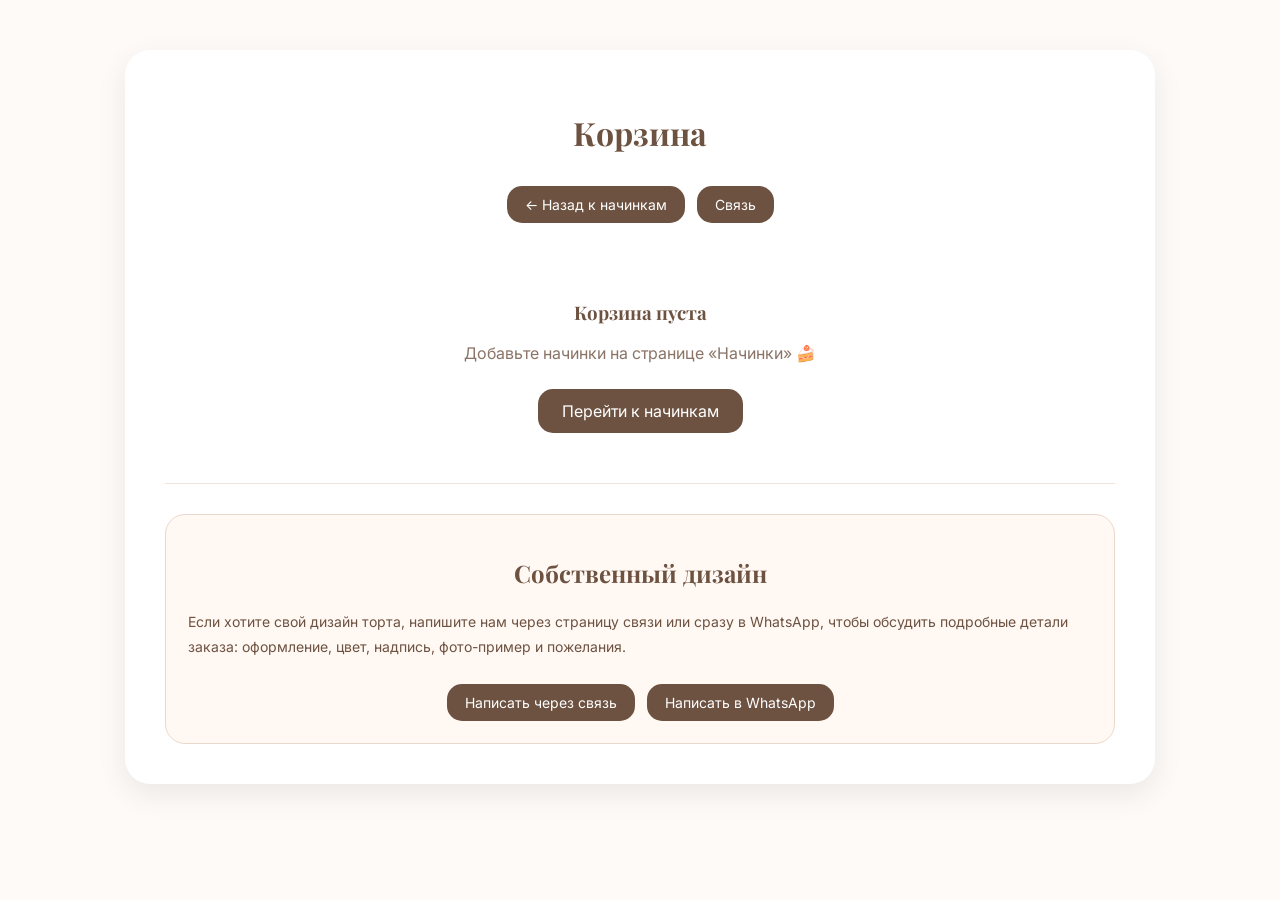
==== cart.html @ 2fea01f6 "Add files via upload" ====
<!DOCTYPE html>
<html lang="ru">
<head>
  <meta charset="UTF-8">
  <title>Корзина — Шекер</title>
  <meta name="viewport" content="width=device-width, initial-scale=1.0">

  <link href="https://fonts.googleapis.com/css2?family=Inter:wght@400;500;600&family=Playfair+Display:wght@600&display=swap" rel="stylesheet">

  <style>
    body {
      margin: 0;
      font-family: 'Inter', sans-serif;
      background: #fdfaf8;
      color: #6d5241;
    }

    .wrapper {
      max-width: 950px;
      margin: 50px auto;
      background: white;
      border-radius: 25px;
      padding: 40px;
      box-shadow: 0 10px 30px rgba(0,0,0,0.08);
    }

    h1, h2, h3 {
      text-align: center;
      font-family: 'Playfair Display', serif;
    }

    .top-actions {
      display: flex;
      justify-content: center;
      gap: 12px;
      flex-wrap: wrap;
      margin: 18px 0 28px;
    }

    .btn {
      padding: 12px 24px;
      background: #6d5241;
      color: white;
      border: none;
      border-radius: 15px;
      font-size: 16px;
      cursor: pointer;
      margin-top: 10px;
      display: inline-block;
      text-decoration: none;
      transition: 0.2s ease;
    }

    .btn:hover {
      background: #5a4032;
    }

    .btn-small {
      padding: 10px 18px;
      font-size: 14px;
    }

    .btn-light {
      background: #fff0e8;
      color: #6d5241;
    }

    .cart-item {
      display: flex;
      gap: 20px;
      align-items: center;
      margin-bottom: 24px;
      padding-bottom: 20px;
      border-bottom: 1px solid #f0e4dd;
    }

    .cart-item img {
      width: 120px;
      height: 120px;
      border-radius: 20px;
      object-fit: cover;
    }

    .price {
      font-size: 18px;
      font-weight: bold;
    }

    .section {
      display: none;
      margin-top: 40px;
    }

    .summary-box {
      background: #fff8f3;
      border: 1px solid #ead8cc;
      border-radius: 20px;
      padding: 22px;
      margin-bottom: 30px;
      display: none;
    }

    .summary-grid {
      display: grid;
      grid-template-columns: 1fr 1fr;
      gap: 16px;
      margin-top: 16px;
    }

    .summary-card {
      background: white;
      border: 1px solid #eadfd7;
      border-radius: 16px;
      padding: 16px;
    }

    .summary-card p {
      margin: 0;
      line-height: 1.7;
      font-size: 14px;
    }

    .filling-list {
      list-style: none;
      padding-left: 0;
      margin-top: 12px;
    }

    .filling-list li {
      padding: 8px 0;
      border-bottom: 1px dashed #ead8cc;
      display: flex;
      justify-content: space-between;
      gap: 10px;
      font-size: 14px;
    }

    .filling-list li:last-child {
      border-bottom: none;
    }

    .extras-box {
      display: none;
      margin: 20px 0 25px;
      padding: 18px;
      border-radius: 18px;
      background: #fff8f3;
      border: 1px solid #ead8cc;
    }

    .extras-row {
      display: none;
      margin-top: 12px;
      font-size: 15px;
      color: #6d5241;
    }

    .pay-box {
      max-width: 420px;
      margin: 0 auto;
      display: flex;
      flex-direction: column;
      gap: 10px;
    }

    .pay-box button {
      width: 100%;
      padding: 10px;
      border-radius: 12px;
      border: none;
      background: #f3ece7;
      color: #6d5241;
      cursor: pointer;
      font-size: 15px;
    }

    .timeline {
      margin: 40px 0;
      position: relative;
    }

    .line {
      height: 4px;
      background: #e0d4cc;
      border-radius: 5px;
      position: relative;
    }

    .cake {
      position: absolute;
      top: -18px;
      left: 0%;
      font-size: 28px;
      transition: left 0.5s ease;
    }

    .steps {
      display: flex;
      justify-content: space-between;
      font-size: 14px;
      margin-top: 10px;
    }

    .address input {
      width: calc(100% - 20px);
      padding: 10px;
      margin-top: 8px;
      border-radius: 10px;
      border: 1px solid #ddd;
      font-family: 'Inter', sans-serif;
    }

    .saved-address {
      padding: 12px;
      background: #f3ece7;
      border-radius: 12px;
      margin-top: 10px;
    }

    iframe {
      width: 100%;
      height: 300px;
      border-radius: 20px;
      border: none;
      margin-top: 20px;
    }

    .custom-design-box {
      background: #fff8f3;
      border: 1px solid #ead8cc;
      border-radius: 20px;
      padding: 22px;
      margin-top: 30px;
    }

    .custom-design-box p {
      line-height: 1.8;
      font-size: 14px;
      margin: 10px 0 14px;
    }

    .custom-design-actions {
      display: flex;
      gap: 12px;
      flex-wrap: wrap;
      justify-content: center;
    }

    .empty-box {
      text-align: center;
      width: 100%;
      padding: 30px 0;
    }

    @media (max-width: 760px) {
      .wrapper {
        margin: 20px 12px;
        padding: 22px 16px;
      }

      .cart-item {
        flex-direction: column;
        text-align: center;
      }

      .summary-grid {
        grid-template-columns: 1fr;
      }
    }
  </style>
</head>
<body>

<div class="wrapper">
  <h1>Корзина</h1>

  <div class="top-actions">
    <a class="btn btn-small" href="projectNA3.html">← Назад к начинкам</a>
    <a class="btn btn-small" href="projectNA4.html">Связь</a>
  </div>

  <div class="summary-box" id="orderSummary">
    <h2>Детали заказа</h2>

    <div class="summary-grid">
      <div class="summary-card">
        <h3 style="margin-top:0; margin-bottom:10px;">Какой торт</h3>
        <p id="summaryCake">Бенто торт</p>
      </div>

      <div class="summary-card">
        <h3 style="margin-top:0; margin-bottom:10px;">Сколько позиций в заказе</h3>
        <p id="summaryCount">0 шт</p>
      </div>
    </div>

    <div class="summary-card" style="margin-top:16px;">
      <h3 style="margin-top:0; margin-bottom:10px;">Выбранные начинки</h3>
      <ul class="filling-list" id="summaryFillings"></ul>
    </div>

    <div class="summary-card" style="margin-top:16px;">
      <h3 style="margin-top:0; margin-bottom:10px;">Общая сумма</h3>
      <p id="summaryTotal">0 тг</p>
    </div>
  </div>

  <div class="cart-item" id="cartItem"></div>

  <div class="extras-box" id="extrasBox">
    <label style="display:flex; align-items:center; gap:12px; font-size:16px; cursor:pointer;">
      <input type="checkbox" id="extrasCheckbox" style="width:18px; height:18px;">
      Свечи / открытка (+500 тг)
    </label>

    <div class="extras-row" id="extrasRow">
      Добавлено: <strong>Свечи / открытка — 500 тг</strong>
    </div>
  </div>

  <div style="text-align:center;">
    <button class="btn" id="payBtn">Оплатить</button>
  </div>

  <div class="custom-design-box">
    <h2>Собственный дизайн</h2>
    <p>
      Если хотите свой дизайн торта, напишите нам через страницу связи
      или сразу в WhatsApp, чтобы обсудить подробные детали заказа:
      оформление, цвет, надпись, фото-пример и пожелания.
    </p>

    <div class="custom-design-actions">
      <a class="btn btn-small" href="projectNA4.html">Написать через связь</a>
      <a class="btn btn-small" href="https://wa.me/77079756274" target="_blank">Написать в WhatsApp</a>
    </div>
  </div>

  <!-- PAYMENT -->
  <div class="section" id="payment">
    <h2>Способ оплаты</h2>
    <div class="pay-box">
      <button onclick="pay()">Kaspi</button>
      <button>Halyk Bank</button>
      <button>Freedom Bank</button>
      <button>Eurasian Bank</button>
      <button>Ввести карту вручную</button>
    </div>
  </div>

  <!-- SUCCESS -->
  <div class="section" id="success">
    <h2>✅ Заказ подтверждён</h2>

    <div class="timeline">
      <div class="line">
        <div class="cake" id="cake">🍰</div>
      </div>
      <div class="steps">
        <span>Подтверждён</span>
        <span>Готовится</span>
        <span>Готово</span>
      </div>
    </div>
  </div>

  <!-- DELIVERY -->
  <div class="section" id="delivery">
    <h2>Как получить заказ?</h2>
    <div style="text-align:center;">
      <button class="btn btn-small" onclick="showPickup()">Самовывоз</button>
      <button class="btn btn-small" onclick="showCourier()">Курьер</button>
    </div>
  </div>

  <!-- PICKUP -->
  <div class="section" id="pickupSection">
    <p><strong>Заказ №12</strong></p>
    <p>г. Астана, ул. Кунаева, 12</p>
  </div>

  <!-- COURIER -->
  <div class="section" id="courierSection">
    <div class="address" id="addressInput">
      <input placeholder="Улица, дом">
      <input placeholder="Квартира">
      <input placeholder="Подъезд">
      <input placeholder="Этаж">
      <button class="btn btn-small" onclick="saveAddress()">Сохранить адрес</button>
    </div>

    <div class="section" id="courierStatus">
      <p>🚚 Ищем курьера...</p>
    </div>

    <div class="section" id="courierInfo">
      <p>👤 Арман, курьер в пути к вам</p>
      <button class="btn btn-small" onclick="showMap()">Показать карту</button>
    </div>

    <div class="section" id="map">
      <iframe src="https://www.google.com/maps?q=Астана%20Кунаева%2012&output=embed"></iframe>
    </div>
  </div>
</div>

<script>
  const cartItemEl = document.getElementById('cartItem');
  const orderSummary = document.getElementById('orderSummary');
  const summaryCake = document.getElementById('summaryCake');
  const summaryCount = document.getElementById('summaryCount');
  const summaryFillings = document.getElementById('summaryFillings');
  const summaryTotal = document.getElementById('summaryTotal');

  const extrasBox = document.getElementById('extrasBox');
  const extrasCheckbox = document.getElementById('extrasCheckbox');
  const extrasRow = document.getElementById('extrasRow');

  function getCart() {
    try {
      return JSON.parse(localStorage.getItem('cartItems') || '[]');
    } catch {
      return [];
    }
  }

  function saveCart(items) {
    localStorage.setItem('cartItems', JSON.stringify(items));
  }

  function getExtras() {
    return localStorage.getItem('cartExtras') === '1';
  }

  function saveExtras(value) {
    localStorage.setItem('cartExtras', value ? '1' : '0');
  }

  function formatTg(n) {
    return Number(n).toString().replace(/\B(?=(\d{3})+(?!\d))/g, ' ') + ' тг';
  }

  function totalSum(cart) {
    let total = cart.reduce((sum, i) => sum + i.price * i.qty, 0);
    if (getExtras()) total += 500;
    return total;
  }

  function totalCount(cart) {
    let count = cart.reduce((sum, i) => sum + i.qty, 0);
    if (getExtras()) count += 1;
    return count;
  }

  function getSelectedCakeName() {
    const savedCake = localStorage.getItem('selectedCakeName');
    return savedCake || 'Бенто торт';
  }

  function renderSummary(cart) {
    if (!cart.length) {
      orderSummary.style.display = 'none';
      return;
    }

    orderSummary.style.display = 'block';
    summaryCake.textContent = getSelectedCakeName();
    summaryCount.textContent = `${totalCount(cart)} шт`;
    summaryTotal.textContent = formatTg(totalSum(cart));

    let fillingsHtml = cart.map(item => `
      <li>
        <span>${item.name} × ${item.qty}</span>
        <strong>${formatTg(item.price * item.qty)}</strong>
      </li>
    `).join('');

    if (getExtras()) {
      fillingsHtml += `
        <li>
          <span>Свечи / открытка × 1</span>
          <strong>${formatTg(500)}</strong>
        </li>
      `;
    }

    summaryFillings.innerHTML = fillingsHtml;
  }

  function renderCart() {
    const cart = getCart();
    const hasExtras = getExtras();

    renderSummary(cart);

    if (!cart.length) {
      cartItemEl.innerHTML = `
        <div class="empty-box">
          <h3 style="font-family:'Playfair Display',serif;">Корзина пуста</h3>
          <p style="margin-top:8px; opacity:.8;">Добавьте начинки на странице «Начинки» 🍰</p>
          <a class="btn" style="text-decoration:none;" href="projectNA3.html">Перейти к начинкам</a>
        </div>
      `;
      document.getElementById('payBtn').style.display = 'none';
      extrasBox.style.display = 'none';
      return;
    }

    document.getElementById('payBtn').style.display = 'inline-block';
    extrasBox.style.display = 'block';
    extrasCheckbox.checked = hasExtras;
    extrasRow.style.display = hasExtras ? 'block' : 'none';

    cartItemEl.innerHTML = `
      <div style="width:100%;">
        ${cart.map(item => `
          <div class="cart-item">
            <img src="${item.image}" alt="${item.name}">
            <div style="flex:1;">
              <h3 style="margin:0 0 6px; text-align:left; font-family:Inter,sans-serif;">${item.name}</h3>
              <div class="price">${formatTg(item.price)}</div>

              <div style="display:flex; align-items:center; gap:10px; margin-top:10px; flex-wrap:wrap;">
                <button class="btn btn-small" onclick="decQty('${item.id}')">−</button>
                <div style="min-width:34px; text-align:center; font-weight:600;">${item.qty}</div>
                <button class="btn btn-small" onclick="incQty('${item.id}')">+</button>

                <button
                  class="btn btn-small btn-light"
                  style="margin-left:auto;"
                  onclick="removeItem('${item.id}')"
                >
                  Удалить
                </button>
              </div>

              <div style="margin-top:10px; opacity:.9;">
                Сумма: <strong>${formatTg(item.price * item.qty)}</strong>
              </div>
            </div>
          </div>
        `).join('')}

        ${hasExtras ? `
          <div class="cart-item" style="background:#fff8f3; border-radius:18px; padding:18px;">
            <div style="flex:1;">
              <h3 style="margin:0 0 6px; text-align:left; font-family:Inter,sans-serif;">Свечи / открытка</h3>
              <div class="price">${formatTg(500)}</div>
              <div style="margin-top:10px; opacity:.9;">
                Дополнение к заказу
              </div>
            </div>
          </div>
        ` : ''}

        <div style="border-top:1px solid #eee; padding-top:18px; display:flex; justify-content:space-between; align-items:center; flex-wrap:wrap; gap:12px;">
          <div style="font-size:18px; font-weight:700;">
            Итого: ${formatTg(totalSum(cart))}
          </div>

          <button class="btn btn-small btn-light" onclick="clearCart()">
            Очистить корзину
          </button>
        </div>
      </div>
    `;
  }

  window.incQty = function(id) {
    const cart = getCart();
    const item = cart.find(i => i.id === id);
    if (!item) return;
    item.qty += 1;
    saveCart(cart);
    renderCart();
  }

  window.decQty = function(id) {
    const cart = getCart();
    const item = cart.find(i => i.id === id);
    if (!item) return;

    item.qty -= 1;

    if (item.qty <= 0) {
      const next = cart.filter(i => i.id !== id);
      saveCart(next);
    } else {
      saveCart(cart);
    }

    renderCart();
  }

  window.removeItem = function(id) {
    const cart = getCart().filter(i => i.id !== id);
    saveCart(cart);
    renderCart();
  }

  window.clearCart = function() {
    localStorage.removeItem('cartItems');
    localStorage.removeItem('cartExtras');
    renderCart();
  }

  extrasCheckbox.addEventListener('change', function() {
    saveExtras(this.checked);
    renderCart();
  });

  const payBtn = document.getElementById('payBtn');
  const payment = document.getElementById('payment');
  const success = document.getElementById('success');
  const delivery = document.getElementById('delivery');
  const cake = document.getElementById('cake');

  payBtn.onclick = () => payment.style.display = 'block';

  
    window.pay = async function(){
  const cart = getCart();

  if (!cart.length) {
    alert("Корзина пуста");
    return;
  }

  const user = JSON.parse(localStorage.getItem("shekerUser") || "{}");

  const orderData = {
    customer_name: `${user.firstName || ""} ${user.lastName || ""}`.trim() || "Не указано",
    phone: user.phone || "Не указано",
    cake_code: "bento",
    size_cm: 10,
    candles_postcard: false,
    custom_design: false,
    comment: "Заказ с сайта",
    total_price: totalSum(cart),
    items: cart.map(item => ({
      filling_code: item.id,
      qty: item.qty,
      price: item.price
    }))
  };

  try {
    const response = await fetch("/api/orders", {
      method: "POST",
      headers: {
        "Content-Type": "application/json"
      },
      body: JSON.stringify(orderData)
    });

    const result = await response.json();

    if (!result.success) {
      alert("Ошибка при сохранении заказа");
      return;
    }

    localStorage.setItem("lastOrderId", result.order_id);

    window.open('https://kaspi.kz', '_blank');

    setTimeout(() => {
      success.style.display = 'block';

      cake.style.left = '0%';
      setTimeout(() => {
        cake.style.left = '50%';

        setTimeout(() => {
          cake.style.left = '95%';

          setTimeout(() => {
            delivery.style.display = 'block';
          }, 500);

        }, 5000);

      }, 3000);

    }, 700);

  } catch (error) {
    console.error("Ошибка отправки заказа:", error);
    alert("Не удалось отправить заказ в базу");
  }
}

  window.showPickup = function() {
    document.getElementById('pickupSection').style.display = 'block';
  }

  window.showCourier = function() {
    document.getElementById('courierSection').style.display = 'block';
  }

  window.saveAddress = function() {
    const addrDiv = document.getElementById('addressInput');
    const inputs = addrDiv.querySelectorAll('input');
    let fullAddr = '';

    inputs.forEach(inp => {
      fullAddr += inp.value + ', ';
    });

    fullAddr = fullAddr.slice(0, -2);

    addrDiv.innerHTML = `<div class="saved-address"><strong>Адрес доставки:</strong> ${fullAddr}</div>`;

    courierStatus.style.display = 'block';

    setTimeout(() => {
      courierStatus.innerHTML = '✅ Курьер найден';
      courierInfo.style.display = 'block';
    }, 3000);
  }

  window.showMap = function() {
    map.style.display = 'block';
  }

  renderCart();
</script>

</body>
</html>
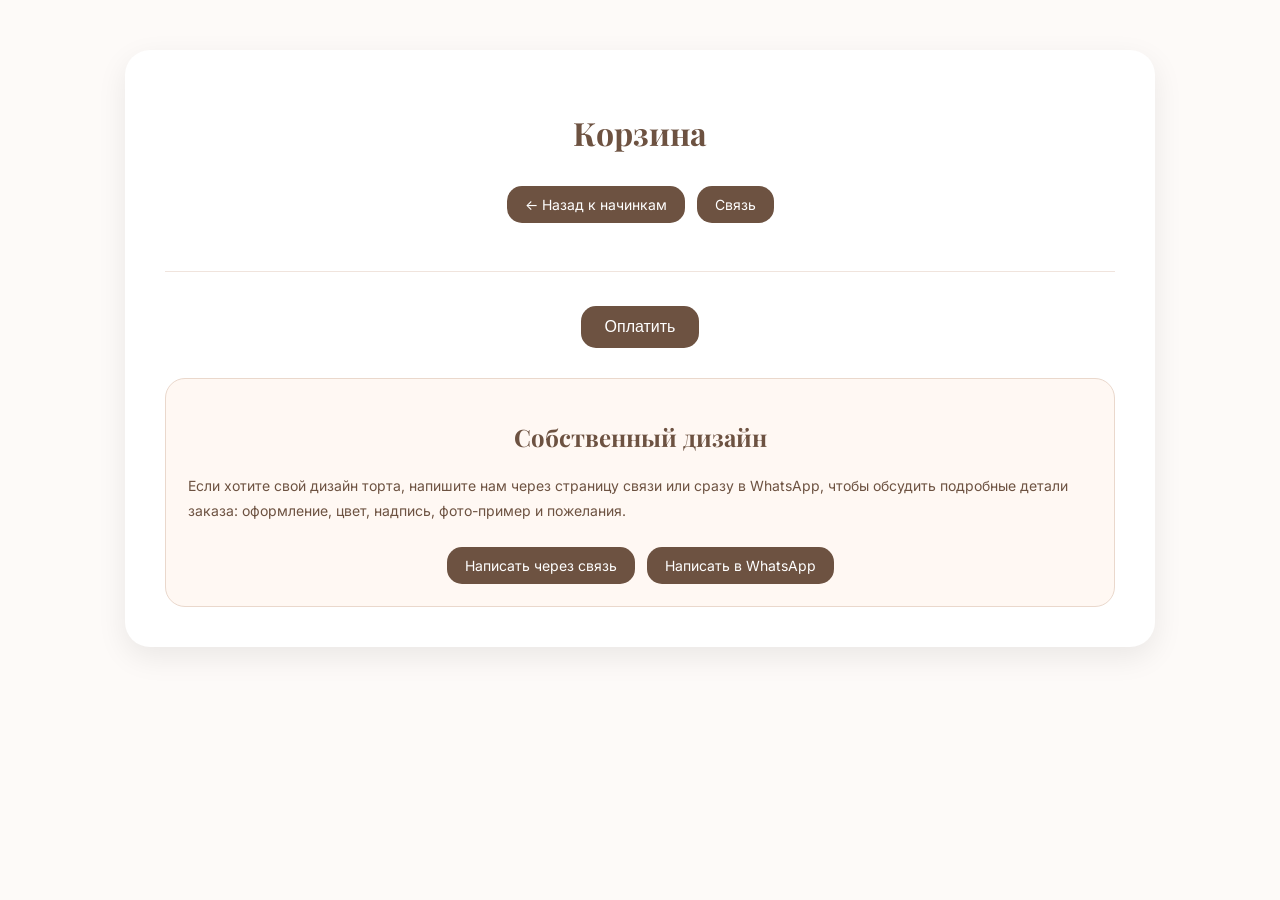
==== commit cc3e0b84: "Update cart.html" ====
--- a/cart.html
+++ b/cart.html
@@ -340,10 +340,10 @@
   <div class="section" id="payment">
     <h2>Способ оплаты</h2>
     <div class="pay-box">
-      <button onclick="pay()">Kaspi</button>
-      <button>Halyk Bank</button>
-      <button>Freedom Bank</button>
-      <button>Eurasian Bank</button>
+     <button onclick="fakePay('Kaspi')">Kaspi</button>
+<button onclick="fakePay('Halyk Bank')">Halyk Bank</button>
+<button onclick="fakePay('Freedom Bank')">Freedom Bank</button>
+<button onclick="fakePay('Eurasian Bank')">Eurasian Bank</button>
       <button>Ввести карту вручную</button>
     </div>
   </div>
@@ -684,11 +684,41 @@
 
     }, 700);
 
-  } catch (error) {
-    console.error("Ошибка отправки заказа:", error);
-    alert("Не удалось отправить заказ в базу");
-  }
-}
+  } 
+  const payBtn = document.getElementById('payBtn');
+  const payment = document.getElementById('payment');
+  const success = document.getElementById('success');
+  const delivery = document.getElementById('delivery');
+  const cake = document.getElementById('cake');
+
+  // открыть способы оплаты
+  payBtn.onclick = () => {
+    payment.style.display = 'block';
+  };
+
+  // фейковая оплата
+  function fakePay(bankName) {
+    alert(`Оплата через ${bankName} успешно выполнена ✅`);
+
+    success.style.display = 'block';
+
+    cake.style.left = '0%';
+
+    setTimeout(() => {
+      cake.style.left = '50%';
+
+      setTimeout(() => {
+        cake.style.left = '95%';
+
+        setTimeout(() => {
+          delivery.style.display = 'block';
+        }, 500);
+
+      }, 2000);
+
+    }, 1000);
+  }
+
 
   window.showPickup = function() {
     document.getElementById('pickupSection').style.display = 'block';
@@ -727,4 +757,4 @@
 </script>
 
 </body>
-</html>+</html>
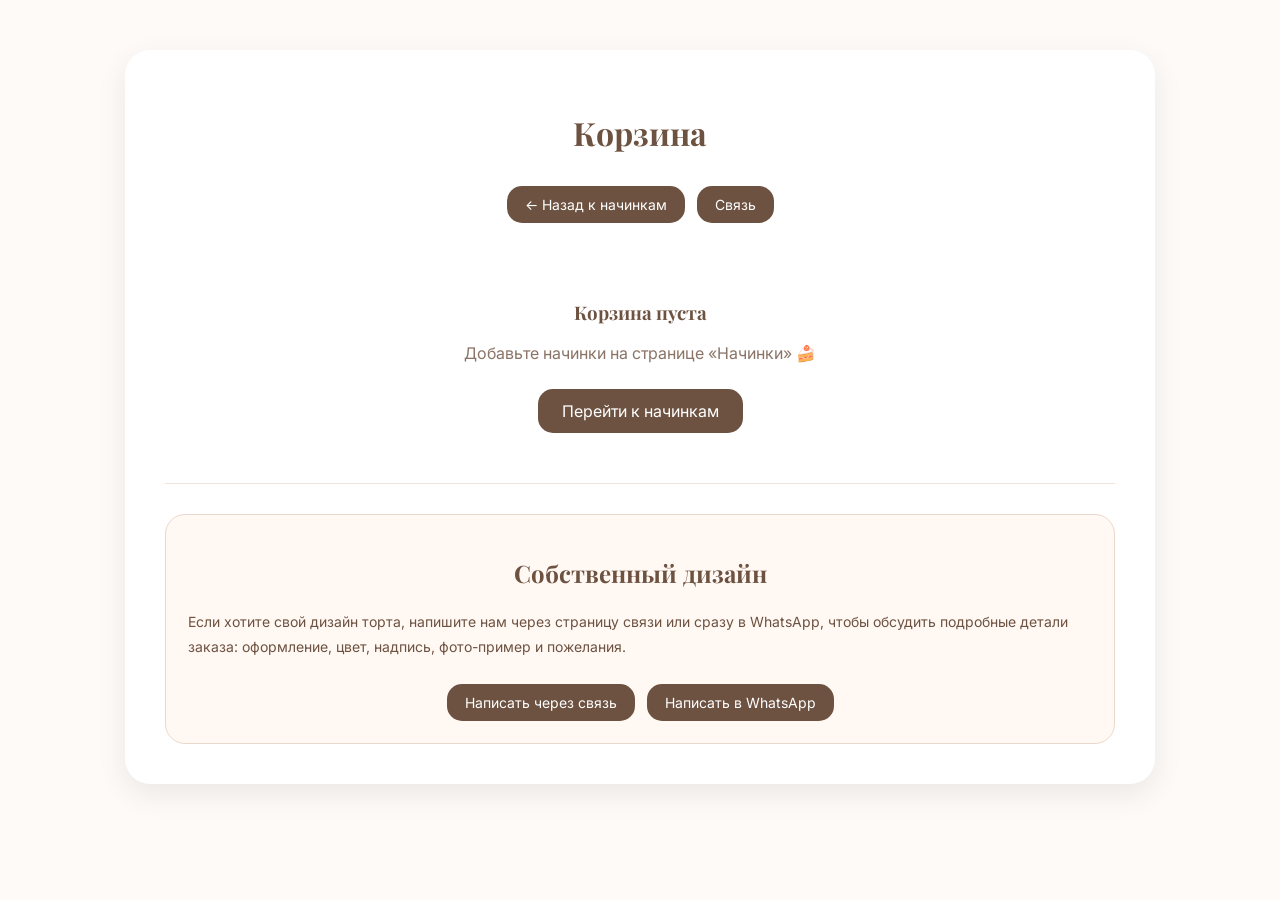
==== commit ac45e88c: "Update cart.html" ====
--- a/cart.html
+++ b/cart.html
@@ -416,6 +416,12 @@
   const extrasCheckbox = document.getElementById('extrasCheckbox');
   const extrasRow = document.getElementById('extrasRow');
 
+  const payBtn = document.getElementById('payBtn');
+  const payment = document.getElementById('payment');
+  const success = document.getElementById('success');
+  const delivery = document.getElementById('delivery');
+  const cake = document.getElementById('cake');
+
   function getCart() {
     try {
       return JSON.parse(localStorage.getItem('cartItems') || '[]');
@@ -447,14 +453,11 @@
   }
 
   function totalCount(cart) {
-    let count = cart.reduce((sum, i) => sum + i.qty, 0);
-    if (getExtras()) count += 1;
-    return count;
+    return cart.reduce((sum, i) => sum + i.qty, 0);
   }
 
   function getSelectedCakeName() {
-    const savedCake = localStorage.getItem('selectedCakeName');
-    return savedCake || 'Бенто торт';
+    return localStorage.getItem('selectedCakeName') || 'Бенто торт';
   }
 
   function renderSummary(cart) {
@@ -468,7 +471,7 @@
     summaryCount.textContent = `${totalCount(cart)} шт`;
     summaryTotal.textContent = formatTg(totalSum(cart));
 
-    let fillingsHtml = cart.map(item => `
+    let html = cart.map(item => `
       <li>
         <span>${item.name} × ${item.qty}</span>
         <strong>${formatTg(item.price * item.qty)}</strong>
@@ -476,7 +479,7 @@
     `).join('');
 
     if (getExtras()) {
-      fillingsHtml += `
+      html += `
         <li>
           <span>Свечи / открытка × 1</span>
           <strong>${formatTg(500)}</strong>
@@ -484,7 +487,7 @@
       `;
     }
 
-    summaryFillings.innerHTML = fillingsHtml;
+    summaryFillings.innerHTML = html;
   }
 
   function renderCart() {
@@ -501,12 +504,12 @@
           <a class="btn" style="text-decoration:none;" href="projectNA3.html">Перейти к начинкам</a>
         </div>
       `;
-      document.getElementById('payBtn').style.display = 'none';
+      payBtn.style.display = 'none';
       extrasBox.style.display = 'none';
       return;
     }
 
-    document.getElementById('payBtn').style.display = 'inline-block';
+    payBtn.style.display = 'inline-block';
     extrasBox.style.display = 'block';
     extrasCheckbox.checked = hasExtras;
     extrasRow.style.display = hasExtras ? 'block' : 'none';
@@ -525,11 +528,7 @@
                 <div style="min-width:34px; text-align:center; font-weight:600;">${item.qty}</div>
                 <button class="btn btn-small" onclick="incQty('${item.id}')">+</button>
 
-                <button
-                  class="btn btn-small btn-light"
-                  style="margin-left:auto;"
-                  onclick="removeItem('${item.id}')"
-                >
+                <button class="btn btn-small btn-light" style="margin-left:auto;" onclick="removeItem('${item.id}')">
                   Удалить
                 </button>
               </div>
@@ -546,9 +545,7 @@
             <div style="flex:1;">
               <h3 style="margin:0 0 6px; text-align:left; font-family:Inter,sans-serif;">Свечи / открытка</h3>
               <div class="price">${formatTg(500)}</div>
-              <div style="margin-top:10px; opacity:.9;">
-                Дополнение к заказу
-              </div>
+              <div style="margin-top:10px; opacity:.9;">Дополнение к заказу</div>
             </div>
           </div>
         ` : ''}
@@ -583,8 +580,7 @@
     item.qty -= 1;
 
     if (item.qty <= 0) {
-      const next = cart.filter(i => i.id !== id);
-      saveCart(next);
+      saveCart(cart.filter(i => i.id !== id));
     } else {
       saveCart(cart);
     }
@@ -593,8 +589,7 @@
   }
 
   window.removeItem = function(id) {
-    const cart = getCart().filter(i => i.id !== id);
-    saveCart(cart);
+    saveCart(getCart().filter(i => i.id !== id));
     renderCart();
   }
 
@@ -604,104 +599,19 @@
     renderCart();
   }
 
-  extrasCheckbox.addEventListener('change', function() {
+  extrasCheckbox.addEventListener('change', function () {
     saveExtras(this.checked);
     renderCart();
   });
 
-  const payBtn = document.getElementById('payBtn');
-  const payment = document.getElementById('payment');
-  const success = document.getElementById('success');
-  const delivery = document.getElementById('delivery');
-  const cake = document.getElementById('cake');
-
-  payBtn.onclick = () => payment.style.display = 'block';
-
-  
-    window.pay = async function(){
-  const cart = getCart();
-
-  if (!cart.length) {
-    alert("Корзина пуста");
-    return;
-  }
-
-  const user = JSON.parse(localStorage.getItem("shekerUser") || "{}");
-
-  const orderData = {
-    customer_name: `${user.firstName || ""} ${user.lastName || ""}`.trim() || "Не указано",
-    phone: user.phone || "Не указано",
-    cake_code: "bento",
-    size_cm: 10,
-    candles_postcard: false,
-    custom_design: false,
-    comment: "Заказ с сайта",
-    total_price: totalSum(cart),
-    items: cart.map(item => ({
-      filling_code: item.id,
-      qty: item.qty,
-      price: item.price
-    }))
-  };
-
-  try {
-    const response = await fetch("/api/orders", {
-      method: "POST",
-      headers: {
-        "Content-Type": "application/json"
-      },
-      body: JSON.stringify(orderData)
-    });
-
-    const result = await response.json();
-
-    if (!result.success) {
-      alert("Ошибка при сохранении заказа");
-      return;
-    }
-
-    localStorage.setItem("lastOrderId", result.order_id);
-
-    window.open('https://kaspi.kz', '_blank');
-
-    setTimeout(() => {
-      success.style.display = 'block';
-
-      cake.style.left = '0%';
-      setTimeout(() => {
-        cake.style.left = '50%';
-
-        setTimeout(() => {
-          cake.style.left = '95%';
-
-          setTimeout(() => {
-            delivery.style.display = 'block';
-          }, 500);
-
-        }, 5000);
-
-      }, 3000);
-
-    }, 700);
-
-  } 
-  const payBtn = document.getElementById('payBtn');
-  const payment = document.getElementById('payment');
-  const success = document.getElementById('success');
-  const delivery = document.getElementById('delivery');
-  const cake = document.getElementById('cake');
-
-  // открыть способы оплаты
   payBtn.onclick = () => {
     payment.style.display = 'block';
   };
 
-  // фейковая оплата
-  function fakePay(bankName) {
+  window.fakePay = function(bankName) {
     alert(`Оплата через ${bankName} успешно выполнена ✅`);
 
     success.style.display = 'block';
-
     cake.style.left = '0%';
 
     setTimeout(() => {
@@ -718,7 +628,6 @@
 
     }, 1000);
   }
-
 
   window.showPickup = function() {
     document.getElementById('pickupSection').style.display = 'block';
@@ -741,16 +650,16 @@
 
     addrDiv.innerHTML = `<div class="saved-address"><strong>Адрес доставки:</strong> ${fullAddr}</div>`;
 
-    courierStatus.style.display = 'block';
+    document.getElementById('courierStatus').style.display = 'block';
 
     setTimeout(() => {
-      courierStatus.innerHTML = '✅ Курьер найден';
-      courierInfo.style.display = 'block';
+      document.getElementById('courierStatus').innerHTML = '✅ Курьер найден';
+      document.getElementById('courierInfo').style.display = 'block';
     }, 3000);
   }
 
   window.showMap = function() {
-    map.style.display = 'block';
+    document.getElementById('map').style.display = 'block';
   }
 
   renderCart();
